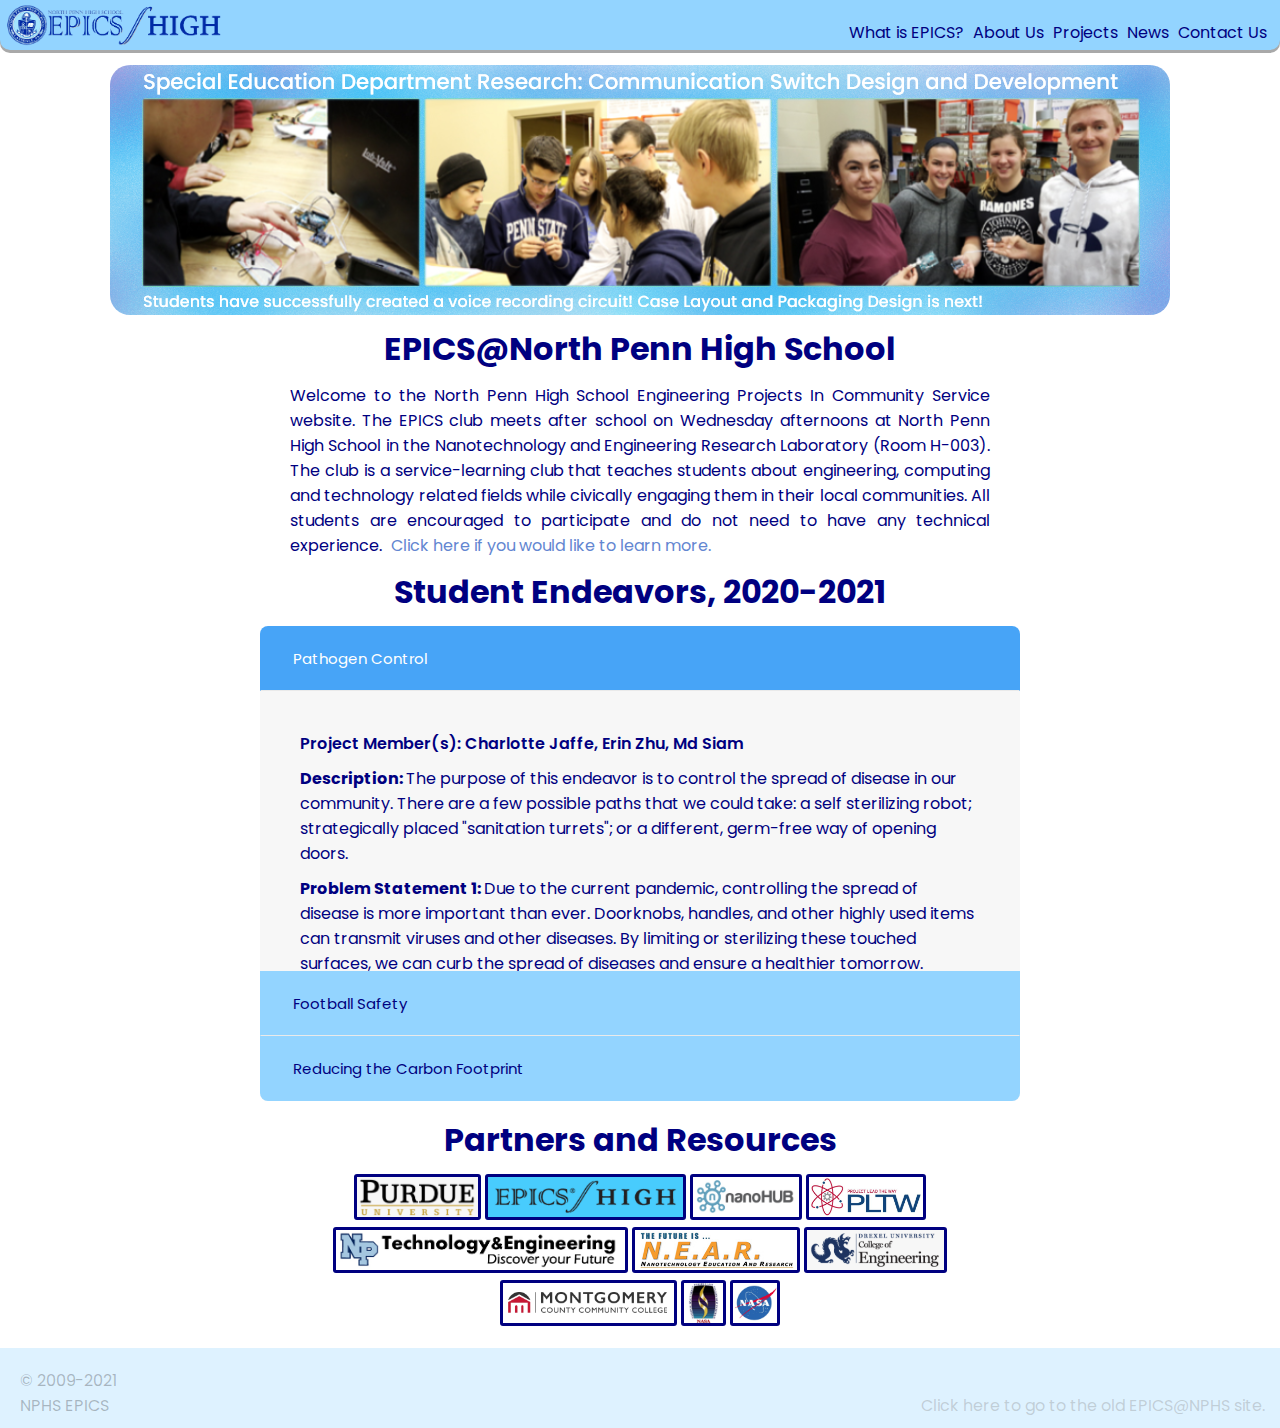
==== index.html @ 74886d47 "visual updates" ====
<!DOCTYPE html>
<html lang="en">
   <head>
      <meta charset="UTF-8">
      <meta name="viewport" content="width=device-width, initial-scale=1.0">
      <link rel="stylesheet" type="text/css" href="css/index.css">
      <link href="https://fonts.googleapis.com/css2?family=Poppins:wght@200;500;700;900&display=swap" rel="stylesheet">
      <title>North Penn EPICS</title>
   </head>
   <body>
      <div class="header">
         <a href="index.html"><img id="logo" src="img/EPICS_logo.png"></a>
         <span id="top_link_group">
         <a class="link_text" href="html/what_is_epics.html">What is EPICS?</a>
         <a class="link_text" href="html/about_us.html">About Us</a>
         <a class="link_text" href="html/projects.html">Projects</a>
         <a class="link_text" href="html/news.html">News</a>
         <a class="link_text" href="html/contact.html">Contact Us</a>
         </span>
      </div>
      <div class="slideshow-container">
         <div class="mySlides animated">
            <img src="img/EPICS_Communication_Switch_Dev.png">
         </div>
         <script src="scripts/slideshow.js"></script>
         <div class="mySlides animated">
            <img src="img/EPICS_Communication_Switch_Dev_Prototype.png">
         </div>
         <div class="mySlides animated">
            <img src="img/Alt_Energy_Sources.png">
         </div>
         <div class="mySlides animated">
            <img src="img/energy_harvest_slide.png">
         </div>
         <!-- <div class="mySlides animated">
            <img src="img/sample_image_4.png">
         </div> -->
         <!-- If you need to put more slides,
            then copy and paste the following:
            <div class="mySlides animated">
                <img src="../img/sample_image_4.png">
            </div>
            -->
      </div>
      <div class="text_section">
         <h1 style="text-align: center;">EPICS@North Penn High School</h1>
         <p id="introduction">Welcome to the North Penn High School Engineering Projects
            In Community Service website. The EPICS club meets 
            after school on Wednesday afternoons at North Penn 
            High School in the Nanotechnology and Engineering 
            Research Laboratory (Room H-003). The club is a 
            service-learning club that teaches students about 
            engineering, computing and technology related fields 
            while civically engaging them in their local communities.  
            All students are encouraged to participate and do not 
            need to have any technical experience. 
            <span>
            <a class="link_text" style="color: rgb(99, 134, 209);" href="html/about_us.html">
            Click here if you would like to learn more.
            </a>
            </span>
         </p>
      </div>
      <div id="student_endeavors">
         <h1 style="text-align: center;">
            Student Endeavors, 2020-2021
         </h1>
         <div class="accordion">
            <!-- If you need to generate more of these, then copy and paste the lines below X amount of times you want to generate X amount of accordian selection boxes.
               <div class="accordion-title"><span>Title</span></div> 
               <div class="accordion-content">Content</div> 
                   <input type="radio" name="select" class="accordion-select" />
               -->
               <input type="radio" name="select" class="accordion-select" checked/>
               <div class="accordion-title"><span>Pathogen Control</span></div>
               <div class="accordion-content">
                  <p style="color: navy; font-weight: 600;">Project Member(s): Charlotte Jaffe, Erin Zhu, Md Siam</p>
                  <p><span style="font-weight: 700;">Description: </span>The purpose of this endeavor is to control the spread of disease in our community. 
                     There are a few possible paths that we could take: a self sterilizing
                     robot; strategically placed "sanitation turrets"; or a different, germ-free 
                     way of opening doors.</p>
                  <p><span style="font-weight: 700;">Problem Statement 1: </span>Due to the current pandemic, controlling the spread of disease is more important than ever. Doorknobs, handles, and other highly used items can transmit viruses and other diseases. By limiting or sterilizing these touched surfaces, we can curb the spread of diseases and ensure a healthier tomorrow. </p>
               </div>   
               <input type="radio" name="select" class="accordion-select"/>
               <div class="accordion-title"><span>Football Safety</span></div>
               <div class="accordion-content">
                  <p style="color: navy; font-weight: 600;">Project Member(s): Matt Pedicone, Cletus Moloney,  Shouvik Majumder, River Ocden</p>
                  <p><span style="font-weight: 700;">Description: </span>Football injury prevention, specifically head injuries.</p>
                  <p><span style="font-weight: 700;">Problem Statement 1: </span>Football is one of America’s most popular sports, with millions playing and watching every season. Yet many parents are reluctant to allow their children to play the sport with its high risk of serious injury, especially to the head. Protective equipment has not adequately protected the player without restricting movement and comfortability. More alternative options should be pursued to help better protect players and rebuild the sports safety reputation.</p>
               </div>
   
            <input type="radio" name="select" class="accordion-select" />
            <div class="accordion-title"><span>Reducing the Carbon Footprint</span></div>
            <div class="accordion-content">
               <p style="color: navy; font-weight: 600;">Project Member(s): Jessica Baek, Tobi Selgiman, Hali Selgiman, Sarah Yakatan, Jada Beach</p>
               <p><span style="font-weight: 700;">Description: </span>Finding ways to reduce the impact of Carbon Footprint</p>
            </div>
            
         </div>
      </div>
      <div class="partners_and_resources">
         <h1 style="margin-top: 15px;">Partners and Resources</h1>
         <div class="partners_and_resources_links" style="margin-top: -5px;" id="Purdue">
            <a href="https://www.purdue.edu/" target="_blank">
            <img src="img/purdue_logo.png">
            </a>
         </div>
         <div class="partners_and_resources_links" id="EPICS_High">
            <a href="https://engineering.purdue.edu/EPICS/purdue/epics-purdue" target="_blank">
            <img src="img/epics_high_logo.png">
            </a>
         </div>
         <div class="partners_and_resources_links" id="nanoHUB">
            <a href="https://nanohub.org/" target="_blank">
            <img src="img/nanohub.png">
            </a>
         </div>
         <div class="partners_and_resources_links" id="PLTW">
            <a href="https://www.pltw.org/" target="_blank">
            <img src="img/pltw.png">
            </a>
         </div>
         <div class="partners_and_resources_links" id="NPHS_Engineering">
            <a href="http://www.northpennengineering.org/" target="_blank">
            <img src="img/npEngineering.jpg">
            </a>
         </div>
         <div class="partners_and_resources_links" id="future_is_near">
            <a href="http://www.thefutureisnear.org/" target="_blank">
            <img src="img/future_is_near.png">
            </a>
         </div>
         <div class="partners_and_resources_links" id="drexel">
            <a href="https://drexel.edu/engineering/" target="_blank">
            <img src="img/drexel.png">
            </a>
         </div>
         <div class="partners_and_resources_links" id="montco">
            <a href="https://www.mc3.edu/" target="_blank">
            <img src="img/montco.png">
            </a>
         </div>
         <div class="partners_and_resources_links" id="PA_space">
            <a href="https://sites.psu.edu/paspacegrant/" target="_blank">
            <img src="img/pa_space.png">
            </a>
         </div>
         <div class="partners_and_resources_links" id="NASA">
            <a href="https://www.nasa.gov/" target="_blank">
            <img src="img/nasa.png">
            </a>
         </div>
      </div>
      <div class="footer" style="margin-top: 15px; padding: 10px 15px 10px 10px; background-color: rgb(var(--color_1), .3); height: 60px; display: flex; justify-content: center;">
         <div id="copyright" style="text-align: left; width: 100%;">
            <p style="color: rgba(0, 0, 0, 0.247);">© 2009-2021<br>NPHS EPICS</p>
         </div>
         <div style="width:80%; text-align: right; display: flex; align-items: flex-end; justify-content: flex-end">
            <a style="color: rgba(128, 128, 128, 0.308); bottom: 0;"  class="link_text" href="http://www.northpennepics.org/index.htm" target="_blank">
            Click here to go to the old EPICS@NPHS site. 
            </a> 
         </div>
      </div>
   </body>
</html>
---- css/index.css ----
*{
    font-family: "Poppins", sans-serif;
    margin: 0;
    padding: 0;
    --color_1: 147, 212, 255; 
    /* Variable color_1 is for adding variable support for the footer and selection color
    any changes to THEME_color_1 should be changed in the color_1 variable
    */
    --theme_color_1: rgb(var(--color_1));
    --theme_color_2: #47a4f7;
    --theme_color_3: navy;
}

html, body{
    width: 100%;
    height: 100%;
    animation: linear fadeIn .2s;
}

.header{
    background-color: var(--theme_color_1);
    width: 100%;
    height: 50px;
    border-radius: 0px 0px 10px 10px;
    box-shadow: darkgrey 0px 3px;
    position: relative;
}

#top_link_group{
    position: absolute;
    bottom: 10%;
    right: 1%;
}

.link_text{
    padding-left: 5px;
    color: var(--theme_color_3);
    vertical-align: bottom;
    text-decoration: none;
}

.link_text:hover{
    color: var(--theme_color_2);
    transition: 0.3s;
    cursor: pointer;
}

#logo{
    height: 50px; /*This should be same as header height*/
    padding: 4px;
    box-sizing: border-box;
}

#introduction{
    text-align: justify;
}

h1, p{
    margin: 10px;
    color: var(--theme_color_3);
}

.text_section{
    width: 720px;
    margin: auto;
}

::selection{
    /* background-color: rgba(255, 255, 0, 0.288); */
    background-color: rgba(var(--color_1), .20);
    text-shadow: rgba(161, 174, 247, 0.459) -2.5px 1.5px;
    color: #41a6ff;
}



#student_endeavors{
    margin: auto;
    width: 760px;
}


p > span > a:hover{
    background-color: var(--theme_color_1);
    
}


.accordion {
    box-sizing: border-box;
    display: flex;
    font-family: Arial, Helvetica, sans-serif;
    overflow: hidden;
    width: 100%;
    margin: auto;
}

.accordion-select {
    cursor: pointer;
    margin: 0;
    opacity: 0;
    z-index: 1;
}

.accordion-title {
    position: relative;
}

.accordion-title:not(:nth-last-child(2))::after {
    border: 1px solid transparent;
    bottom: 0;
    content: '';
    left: 0;
    position: absolute;
    right: 0;
    top: 0;
}

.accordion-title span {
    bottom: 0px;
    box-sizing: border-box;
    display: block;
    position: absolute;
    white-space: nowrap;
    width: 100%;
}

.accordion-content {
    box-sizing: border-box;
    overflow: auto;
    position: relative;
    transition: margin 0.3s ease 0.1s;
}

.accordion-select:checked + .accordion-title + .accordion-content {
    margin-bottom: 0;
    margin-right: 0;
}

/* Generated styles starts here */

.accordion {
    border-radius: 8px;
    flex-direction: column;
    height: auto;
} 

.accordion-title,
.accordion-select  {
    transition: .35s;
    background-color: var(--theme_color_1);
    color: var(--theme_color_3);
    width: 100%;
    height: 65px;
    font-size: 15px;
}

.accordion-select {
    margin-bottom: -65px;
    margin-right: 0;
}

.accordion-title:not(:nth-last-child(2))::after {
    border-bottom-color: rgb(234, 234, 234);
    border-right-color: transparent;
} 

.accordion-select:hover + .accordion-title,
.accordion-select:checked + .accordion-title {
    background-color: var(--theme_color_2);
    color: white;
} 

 .accordion-title span  {	
    transform: rotate(0deg);
    padding-left: 33px;
    padding-right: 33px;
    line-height: 65px;
} 

.accordion-content {
    background-color: #f7f7f7;
    color: #7f8787;
    height: 280px;
    margin-bottom: -280px;
    margin-right: 0;
    padding: 30px;
    width: 100%;
} 

::-webkit-scrollbar{
    background-color: rgba(0, 0, 0, 0.171);
    width: 6px;
}
::-webkit-scrollbar-thumb{
    background-color: rgba(0, 0, 122, 0.562);
    border-radius: 8px;
}
.mySlides {
	display: none;
    height: 100%;
}
.mySlides img {
	width: 100%;
    height: 100%;
    border-radius: 20px;
    -webkit-user-drag: none;
}
.slideshow-container {
	overflow: hidden;
    position: relative;
    margin-top: 15px;
    margin-bottom: auto;
    margin-left: auto;
    margin-right: auto;
    display: flex;
    justify-content: center;
    /* border-radius: 20px; */
	width: 1095px;
    height: 250px;
    -webkit-user-drag: none;
}

/************CSS Animation***********/

.animated { 
   -webkit-animation-name: fadeIn; 
           animation-name: fadeIn; 
   -webkit-animation-duration: 1s; 
           animation-duration: 1s; 
} 
@-webkit-keyframes fadeIn { 
    0% {opacity: 0;} 
    100% {opacity: 1;} 
} 
@keyframes fadeIn { 
    0% {opacity: 0;} 
    100% {opacity: 1;} 
} 
.fadeIn { 
    -webkit-animation-name: fadeIn; 
    animation-name: fadeIn; 
}

.footer{
    height: 40px;
    margin: 0;
    padding: 0;
}


.projects_heading1{
    background-color: var(--theme_color_3);
    color: white;
    padding: 10px;
}

.projects_heading2{
    color:  var(--theme_color_3);
    background-color: var(--theme_color_2);
    padding: 10px;
}

#logo{
    user-select: none;
    -webkit-user-drag: none;
    -moz-window-dragging: none;
    cursor: pointer;
}


.partners_and_resources{
    width: 720px;
    margin: auto;
    text-align: center;
}

.partners_and_resources_links{
    width: auto;
    display: inline-block; 
    border-radius: 3px;
    border: var(--theme_color_3) 3px solid;
    box-sizing: border-box;
}

.partners_and_resources_links img{
    height: 40px;
    display: block;
    user-select: none;
    -webkit-user-drag: none;
}

.partners_and_resources_links:hover{
    filter: opacity(.6);
    transition: .5s ease-out;
}
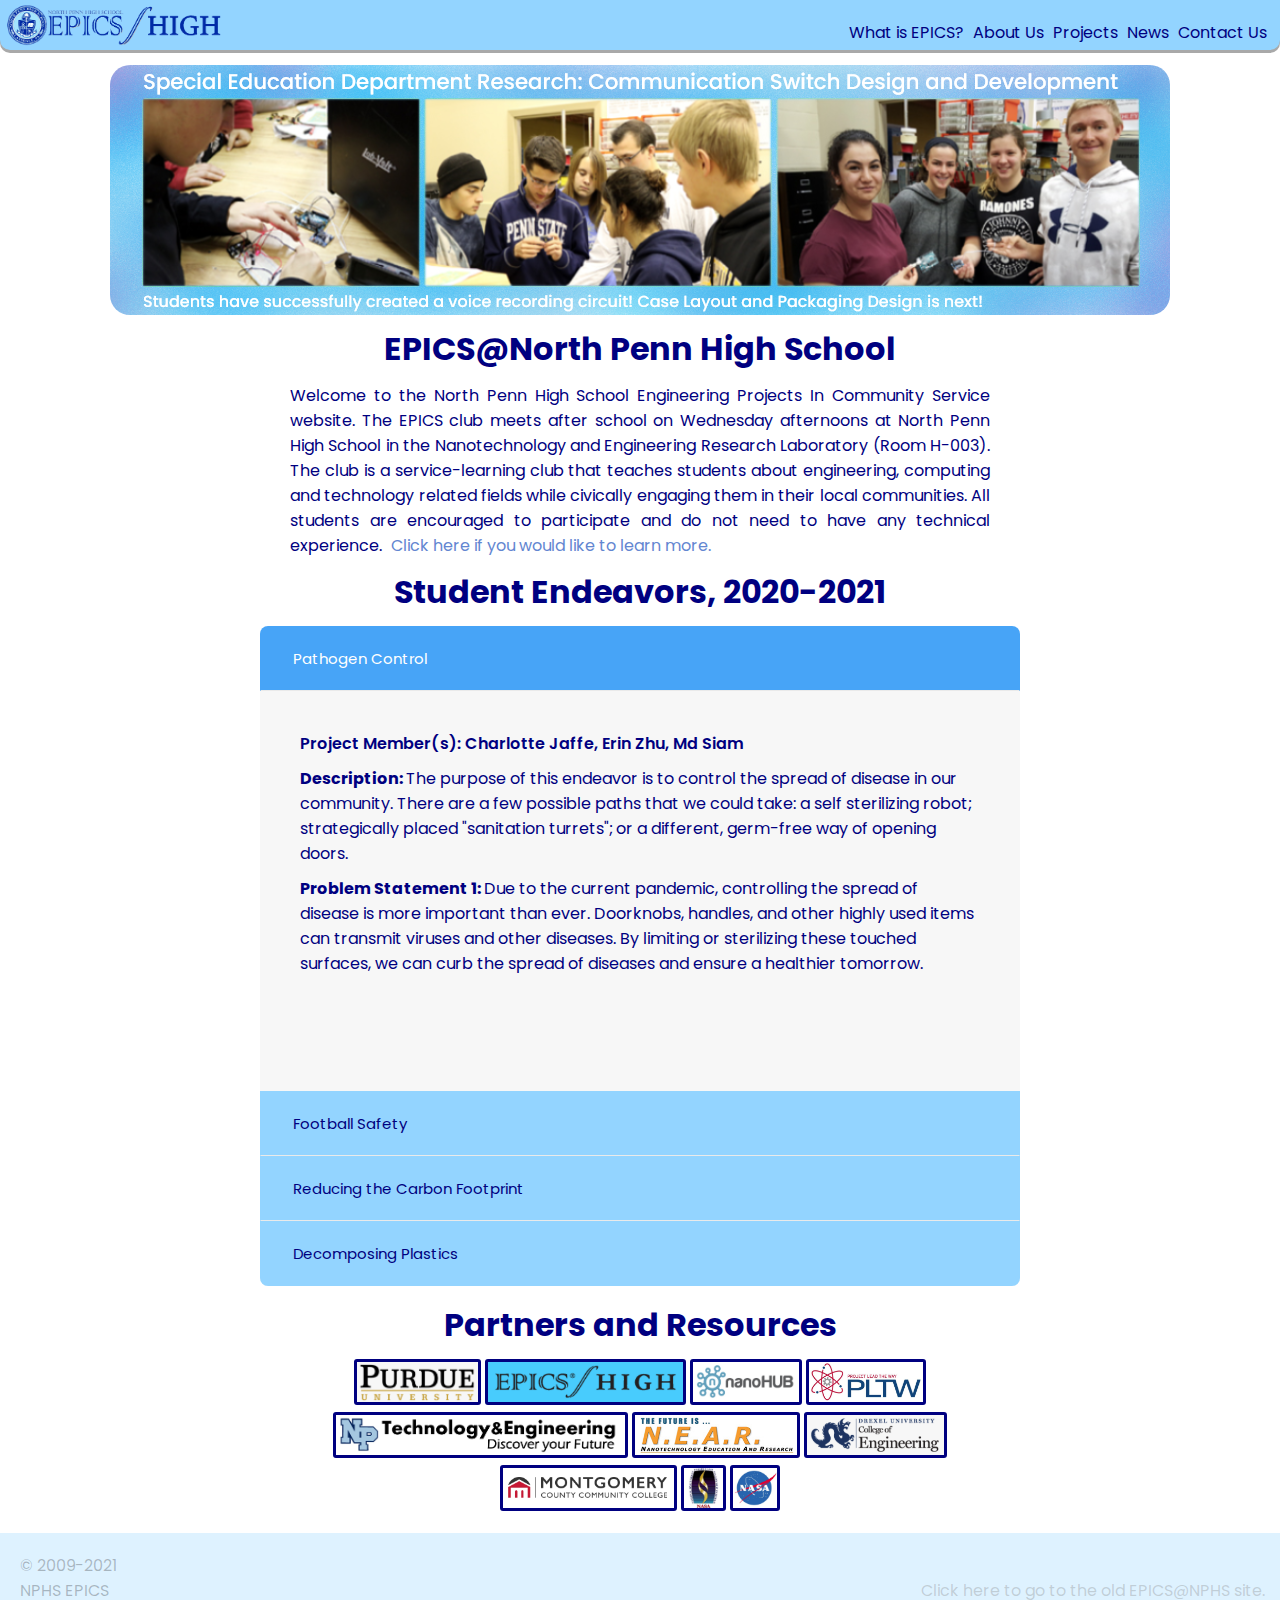
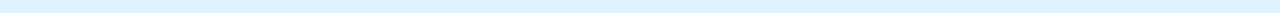
==== commit b5ce69cd: "added content to the student endeavors section; changed size" ====
--- a/index.html
+++ b/index.html
@@ -1,165 +1,188 @@
 <!DOCTYPE html>
 <html lang="en">
-   <head>
-      <meta charset="UTF-8">
-      <meta name="viewport" content="width=device-width, initial-scale=1.0">
-      <link rel="stylesheet" type="text/css" href="css/index.css">
-      <link href="https://fonts.googleapis.com/css2?family=Poppins:wght@200;500;700;900&display=swap" rel="stylesheet">
-      <title>North Penn EPICS</title>
-   </head>
-   <body>
-      <div class="header">
-         <a href="index.html"><img id="logo" src="img/EPICS_logo.png"></a>
-         <span id="top_link_group">
-         <a class="link_text" href="html/what_is_epics.html">What is EPICS?</a>
-         <a class="link_text" href="html/about_us.html">About Us</a>
-         <a class="link_text" href="html/projects.html">Projects</a>
-         <a class="link_text" href="html/news.html">News</a>
-         <a class="link_text" href="html/contact.html">Contact Us</a>
-         </span>
-      </div>
-      <div class="slideshow-container">
-         <div class="mySlides animated">
-            <img src="img/EPICS_Communication_Switch_Dev.png">
-         </div>
-         <script src="scripts/slideshow.js"></script>
-         <div class="mySlides animated">
-            <img src="img/EPICS_Communication_Switch_Dev_Prototype.png">
-         </div>
-         <div class="mySlides animated">
-            <img src="img/Alt_Energy_Sources.png">
-         </div>
-         <div class="mySlides animated">
-            <img src="img/energy_harvest_slide.png">
-         </div>
-         <!-- <div class="mySlides animated">
+    <head>
+        <meta charset="UTF-8" />
+        <meta name="viewport" content="width=device-width, initial-scale=1.0" />
+        <link rel="stylesheet" type="text/css" href="css/index.css" />
+        <link href="https://fonts.googleapis.com/css2?family=Poppins:wght@200;500;700;900&display=swap" rel="stylesheet" />
+        <title>North Penn EPICS</title>
+    </head>
+    <body>
+        <div class="header">
+            <a href="index.html"><img id="logo" src="img/EPICS_logo.png" /></a>
+            <span id="top_link_group">
+                <a class="link_text" href="html/what_is_epics.html">What is EPICS?</a>
+                <a class="link_text" href="html/about_us.html">About Us</a>
+                <a class="link_text" href="html/projects.html">Projects</a>
+                <a class="link_text" href="html/news.html">News</a>
+                <a class="link_text" href="html/contact.html">Contact Us</a>
+            </span>
+        </div>
+        <div class="slideshow-container">
+            <div class="mySlides animated">
+                <img src="img/EPICS_Communication_Switch_Dev.png" />
+            </div>
+            <script src="scripts/slideshow.js"></script>
+            <div class="mySlides animated">
+                <img src="img/EPICS_Communication_Switch_Dev_Prototype.png" />
+            </div>
+            <div class="mySlides animated">
+                <img src="img/Alt_Energy_Sources.png" />
+            </div>
+            <div class="mySlides animated">
+                <img src="img/energy_harvest_slide.png" />
+            </div>
+            <!-- <div class="mySlides animated">
             <img src="img/sample_image_4.png">
          </div> -->
-         <!-- If you need to put more slides,
+            <!-- If you need to put more slides,
             then copy and paste the following:
             <div class="mySlides animated">
                 <img src="../img/sample_image_4.png">
             </div>
             -->
-      </div>
-      <div class="text_section">
-         <h1 style="text-align: center;">EPICS@North Penn High School</h1>
-         <p id="introduction">Welcome to the North Penn High School Engineering Projects
-            In Community Service website. The EPICS club meets 
-            after school on Wednesday afternoons at North Penn 
-            High School in the Nanotechnology and Engineering 
-            Research Laboratory (Room H-003). The club is a 
-            service-learning club that teaches students about 
-            engineering, computing and technology related fields 
-            while civically engaging them in their local communities.  
-            All students are encouraged to participate and do not 
-            need to have any technical experience. 
-            <span>
-            <a class="link_text" style="color: rgb(99, 134, 209);" href="html/about_us.html">
-            Click here if you would like to learn more.
-            </a>
-            </span>
-         </p>
-      </div>
-      <div id="student_endeavors">
-         <h1 style="text-align: center;">
-            Student Endeavors, 2020-2021
-         </h1>
-         <div class="accordion">
-            <!-- If you need to generate more of these, then copy and paste the lines below X amount of times you want to generate X amount of accordian selection boxes.
+        </div>
+        <div class="text_section">
+            <h1 style="text-align: center;">EPICS@North Penn High School</h1>
+            <p id="introduction">
+                Welcome to the North Penn High School Engineering Projects In Community Service website. The EPICS club meets after school on Wednesday afternoons at North Penn High School in the Nanotechnology and Engineering Research
+                Laboratory (Room H-003). The club is a service-learning club that teaches students about engineering, computing and technology related fields while civically engaging them in their local communities. All students are
+                encouraged to participate and do not need to have any technical experience.
+                <span>
+                    <a class="link_text" style="color: rgb(99, 134, 209);" href="html/about_us.html">
+                        Click here if you would like to learn more.
+                    </a>
+                </span>
+            </p>
+        </div>
+        <div id="student_endeavors">
+            <h1 style="text-align: center;">
+                Student Endeavors, 2020-2021
+            </h1>
+            <div class="accordion">
+                <!-- If you need to generate more of these, then copy and paste the lines below X amount of times you want to generate X amount of accordian selection boxes.
                <div class="accordion-title"><span>Title</span></div> 
                <div class="accordion-content">Content</div> 
                    <input type="radio" name="select" class="accordion-select" />
                -->
-               <input type="radio" name="select" class="accordion-select" checked/>
-               <div class="accordion-title"><span>Pathogen Control</span></div>
-               <div class="accordion-content">
-                  <p style="color: navy; font-weight: 600;">Project Member(s): Charlotte Jaffe, Erin Zhu, Md Siam</p>
-                  <p><span style="font-weight: 700;">Description: </span>The purpose of this endeavor is to control the spread of disease in our community. 
-                     There are a few possible paths that we could take: a self sterilizing
-                     robot; strategically placed "sanitation turrets"; or a different, germ-free 
-                     way of opening doors.</p>
-                  <p><span style="font-weight: 700;">Problem Statement 1: </span>Due to the current pandemic, controlling the spread of disease is more important than ever. Doorknobs, handles, and other highly used items can transmit viruses and other diseases. By limiting or sterilizing these touched surfaces, we can curb the spread of diseases and ensure a healthier tomorrow. </p>
-               </div>   
-               <input type="radio" name="select" class="accordion-select"/>
-               <div class="accordion-title"><span>Football Safety</span></div>
-               <div class="accordion-content">
-                  <p style="color: navy; font-weight: 600;">Project Member(s): Matt Pedicone, Cletus Moloney,  Shouvik Majumder, River Ocden</p>
-                  <p><span style="font-weight: 700;">Description: </span>Football injury prevention, specifically head injuries.</p>
-                  <p><span style="font-weight: 700;">Problem Statement 1: </span>Football is one of America’s most popular sports, with millions playing and watching every season. Yet many parents are reluctant to allow their children to play the sport with its high risk of serious injury, especially to the head. Protective equipment has not adequately protected the player without restricting movement and comfortability. More alternative options should be pursued to help better protect players and rebuild the sports safety reputation.</p>
-               </div>
-   
-            <input type="radio" name="select" class="accordion-select" />
-            <div class="accordion-title"><span>Reducing the Carbon Footprint</span></div>
-            <div class="accordion-content">
-               <p style="color: navy; font-weight: 600;">Project Member(s): Jessica Baek, Tobi Selgiman, Hali Selgiman, Sarah Yakatan, Jada Beach</p>
-               <p><span style="font-weight: 700;">Description: </span>Finding ways to reduce the impact of Carbon Footprint</p>
+                <input type="radio" name="select" class="accordion-select" checked />
+                <div class="accordion-title"><span>Pathogen Control</span></div>
+                <div class="accordion-content">
+                    <p style="color: navy; font-weight: 600;">Project Member(s): Charlotte Jaffe, Erin Zhu, Md Siam</p>
+                    <p>
+                        <span style="font-weight: 700;">Description: </span>The purpose of this endeavor is to control the spread of disease in our community. There are a few possible paths that we could take: a self sterilizing robot;
+                        strategically placed "sanitation turrets"; or a different, germ-free way of opening doors.
+                    </p>
+                    <p>
+                        <span style="font-weight: 700;">Problem Statement 1: </span>Due to the current pandemic, controlling the spread of disease is more important than ever. Doorknobs, handles, and other highly used items can transmit
+                        viruses and other diseases. By limiting or sterilizing these touched surfaces, we can curb the spread of diseases and ensure a healthier tomorrow.
+                    </p>
+                </div>
+                <input type="radio" name="select" class="accordion-select" />
+                <div class="accordion-title"><span>Football Safety</span></div>
+                <div class="accordion-content">
+                    <p style="color: navy; font-weight: 600;">Project Member(s): Matt Pedicone, Cletus Moloney, Shouvik Majumder, River Ocden</p>
+                    <p><span style="font-weight: 700;">Description: </span>Football injury prevention, specifically head injuries.</p>
+                    <p>
+                        <span style="font-weight: 700;">Problem Statement 1: </span>Football is one of America’s most popular sports, with millions playing and watching every season. Yet many parents are reluctant to allow their children to
+                        play the sport with its high risk of serious injury, especially to the head. Protective equipment has not adequately protected the player without restricting movement and comfortability. More alternative options
+                        should be pursued to help better protect players and rebuild the sports safety reputation.
+                    </p>
+                </div>
+
+                <input type="radio" name="select" class="accordion-select" />
+                <div class="accordion-title"><span>Reducing the Carbon Footprint</span></div>
+                <div class="accordion-content">
+                    <p style="color: navy; font-weight: 600;">Project Member(s): Jessica Baek, Tobi Selgiman, Hali Sselgiman, Sarah Yakatan, Jada Beach</p>
+                    <p><span style="font-weight: 700;">Description: </span>Finding ways to reduce the impact of Carbon Footprint</p>
+                    <p>
+                        <span style="font-weight: 700;">Problem Statement 1: </span>Carbon emission is one of the leading causes of climate change and has various negative effects on the environment. By studying the results of
+                        nanotechnology and its ability to capture carbon we can experiment with different masses of solute to create a nanofiber that successfully captures large amounts of carbon.
+                    </p>
+                </div>
+                <input type="radio" name="select" class="accordion-select" />
+                <div class="accordion-title"><span>Decomposing Plastics</span></div>
+                <div class="accordion-content">
+                    <p style="color: navy; font-weight: 600;">Project Member(s): Emme Blanchard, Noshin Sinthi, Arushi Mittal</p>
+                    <p><span style="font-weight: 700;">Description: </span>Eco-friendly breakdown of plastics / Biodegradable materials</p>
+                    <p>
+                        <span style="font-weight: 700;">Problem Statement 1: </span>Synthetic, petroleum-based plastics are detrimental to the environment. Contaminating both our soils and our oceans, millions of tons of plastic end up in
+                        landfills, and it is responsible for over the death of 100 million marine animals each year. Because petroleum-based plastics are not made of organic material, they can take anywhere from 450-1000 years to decompose,
+                        and release several harmful toxins in the process. Though
+                    </p>
+                    <p>
+                        <span style="font-weight: 700;">Problem Statement 2: </span>Synthetic, petroleum-based plastics are detrimental to the environment. Contaminating both our soils and our oceans, millions of tons of plastic end up in
+                        landfills, and it is responsible for over the death of 100 million marine animals each year. Because petroleum-based plastics are not made of organic material, they can take anywhere from 450-1000 years to decompose,
+                        and release several harmful toxins in the process. Though
+                    </p>
+                </div>
             </div>
-            
-         </div>
-      </div>
-      <div class="partners_and_resources">
-         <h1 style="margin-top: 15px;">Partners and Resources</h1>
-         <div class="partners_and_resources_links" style="margin-top: -5px;" id="Purdue">
-            <a href="https://www.purdue.edu/" target="_blank">
-            <img src="img/purdue_logo.png">
-            </a>
-         </div>
-         <div class="partners_and_resources_links" id="EPICS_High">
-            <a href="https://engineering.purdue.edu/EPICS/purdue/epics-purdue" target="_blank">
-            <img src="img/epics_high_logo.png">
-            </a>
-         </div>
-         <div class="partners_and_resources_links" id="nanoHUB">
-            <a href="https://nanohub.org/" target="_blank">
-            <img src="img/nanohub.png">
-            </a>
-         </div>
-         <div class="partners_and_resources_links" id="PLTW">
-            <a href="https://www.pltw.org/" target="_blank">
-            <img src="img/pltw.png">
-            </a>
-         </div>
-         <div class="partners_and_resources_links" id="NPHS_Engineering">
-            <a href="http://www.northpennengineering.org/" target="_blank">
-            <img src="img/npEngineering.jpg">
-            </a>
-         </div>
-         <div class="partners_and_resources_links" id="future_is_near">
-            <a href="http://www.thefutureisnear.org/" target="_blank">
-            <img src="img/future_is_near.png">
-            </a>
-         </div>
-         <div class="partners_and_resources_links" id="drexel">
-            <a href="https://drexel.edu/engineering/" target="_blank">
-            <img src="img/drexel.png">
-            </a>
-         </div>
-         <div class="partners_and_resources_links" id="montco">
-            <a href="https://www.mc3.edu/" target="_blank">
-            <img src="img/montco.png">
-            </a>
-         </div>
-         <div class="partners_and_resources_links" id="PA_space">
-            <a href="https://sites.psu.edu/paspacegrant/" target="_blank">
-            <img src="img/pa_space.png">
-            </a>
-         </div>
-         <div class="partners_and_resources_links" id="NASA">
-            <a href="https://www.nasa.gov/" target="_blank">
-            <img src="img/nasa.png">
-            </a>
-         </div>
-      </div>
-      <div class="footer" style="margin-top: 15px; padding: 10px 15px 10px 10px; background-color: rgb(var(--color_1), .3); height: 60px; display: flex; justify-content: center;">
-         <div id="copyright" style="text-align: left; width: 100%;">
-            <p style="color: rgba(0, 0, 0, 0.247);">© 2009-2021<br>NPHS EPICS</p>
-         </div>
-         <div style="width:80%; text-align: right; display: flex; align-items: flex-end; justify-content: flex-end">
-            <a style="color: rgba(128, 128, 128, 0.308); bottom: 0;"  class="link_text" href="http://www.northpennepics.org/index.htm" target="_blank">
-            Click here to go to the old EPICS@NPHS site. 
-            </a> 
-         </div>
-      </div>
-   </body>
-</html>+        </div>
+        <div class="partners_and_resources">
+            <h1 style="margin-top: 15px;">Partners and Resources</h1>
+            <div class="partners_and_resources_links" style="margin-top: -5px;" id="Purdue">
+                <a href="https://www.purdue.edu/" target="_blank">
+                    <img src="img/purdue_logo.png" />
+                </a>
+            </div>
+            <div class="partners_and_resources_links" id="EPICS_High">
+                <a href="https://engineering.purdue.edu/EPICS/purdue/epics-purdue" target="_blank">
+                    <img src="img/epics_high_logo.png" />
+                </a>
+            </div>
+            <div class="partners_and_resources_links" id="nanoHUB">
+                <a href="https://nanohub.org/" target="_blank">
+                    <img src="img/nanohub.png" />
+                </a>
+            </div>
+            <div class="partners_and_resources_links" id="PLTW">
+                <a href="https://www.pltw.org/" target="_blank">
+                    <img src="img/pltw.png" />
+                </a>
+            </div>
+            <div class="partners_and_resources_links" id="NPHS_Engineering">
+                <a href="http://www.northpennengineering.org/" target="_blank">
+                    <img src="img/npEngineering.jpg" />
+                </a>
+            </div>
+            <div class="partners_and_resources_links" id="future_is_near">
+                <a href="http://www.thefutureisnear.org/" target="_blank">
+                    <img src="img/future_is_near.png" />
+                </a>
+            </div>
+            <div class="partners_and_resources_links" id="drexel">
+                <a href="https://drexel.edu/engineering/" target="_blank">
+                    <img src="img/drexel.png" />
+                </a>
+            </div>
+            <div class="partners_and_resources_links" id="montco">
+                <a href="https://www.mc3.edu/" target="_blank">
+                    <img src="img/montco.png" />
+                </a>
+            </div>
+            <div class="partners_and_resources_links" id="PA_space">
+                <a href="https://sites.psu.edu/paspacegrant/" target="_blank">
+                    <img src="img/pa_space.png" />
+                </a>
+            </div>
+            <div class="partners_and_resources_links" id="NASA">
+                <a href="https://www.nasa.gov/" target="_blank">
+                    <img src="img/nasa.png" />
+                </a>
+            </div>
+        </div>
+        <div class="footer" style="margin-top: 15px; padding: 10px 15px 10px 10px; background-color: rgb(var(--color_1), 0.3); height: 60px; display: flex; justify-content: center;">
+            <div id="copyright" style="text-align: left; width: 100%;">
+                <p style="color: rgba(0, 0, 0, 0.247);">
+                    © 2009-2021<br />
+                    NPHS EPICS
+                </p>
+            </div>
+            <div style="width: 80%; text-align: right; display: flex; align-items: flex-end; justify-content: flex-end;">
+                <a style="color: rgba(128, 128, 128, 0.308); bottom: 0;" class="link_text" href="http://www.northpennepics.org/index.htm" target="_blank">
+                    Click here to go to the old EPICS@NPHS site.
+                </a>
+            </div>
+        </div>
+    </body>
+</html>
--- a/css/index.css
+++ b/css/index.css
@@ -181,8 +181,8 @@
 .accordion-content {
     background-color: #f7f7f7;
     color: #7f8787;
-    height: 280px;
-    margin-bottom: -280px;
+    height: 400px;
+    margin-bottom: -400px;
     margin-right: 0;
     padding: 30px;
     width: 100%;
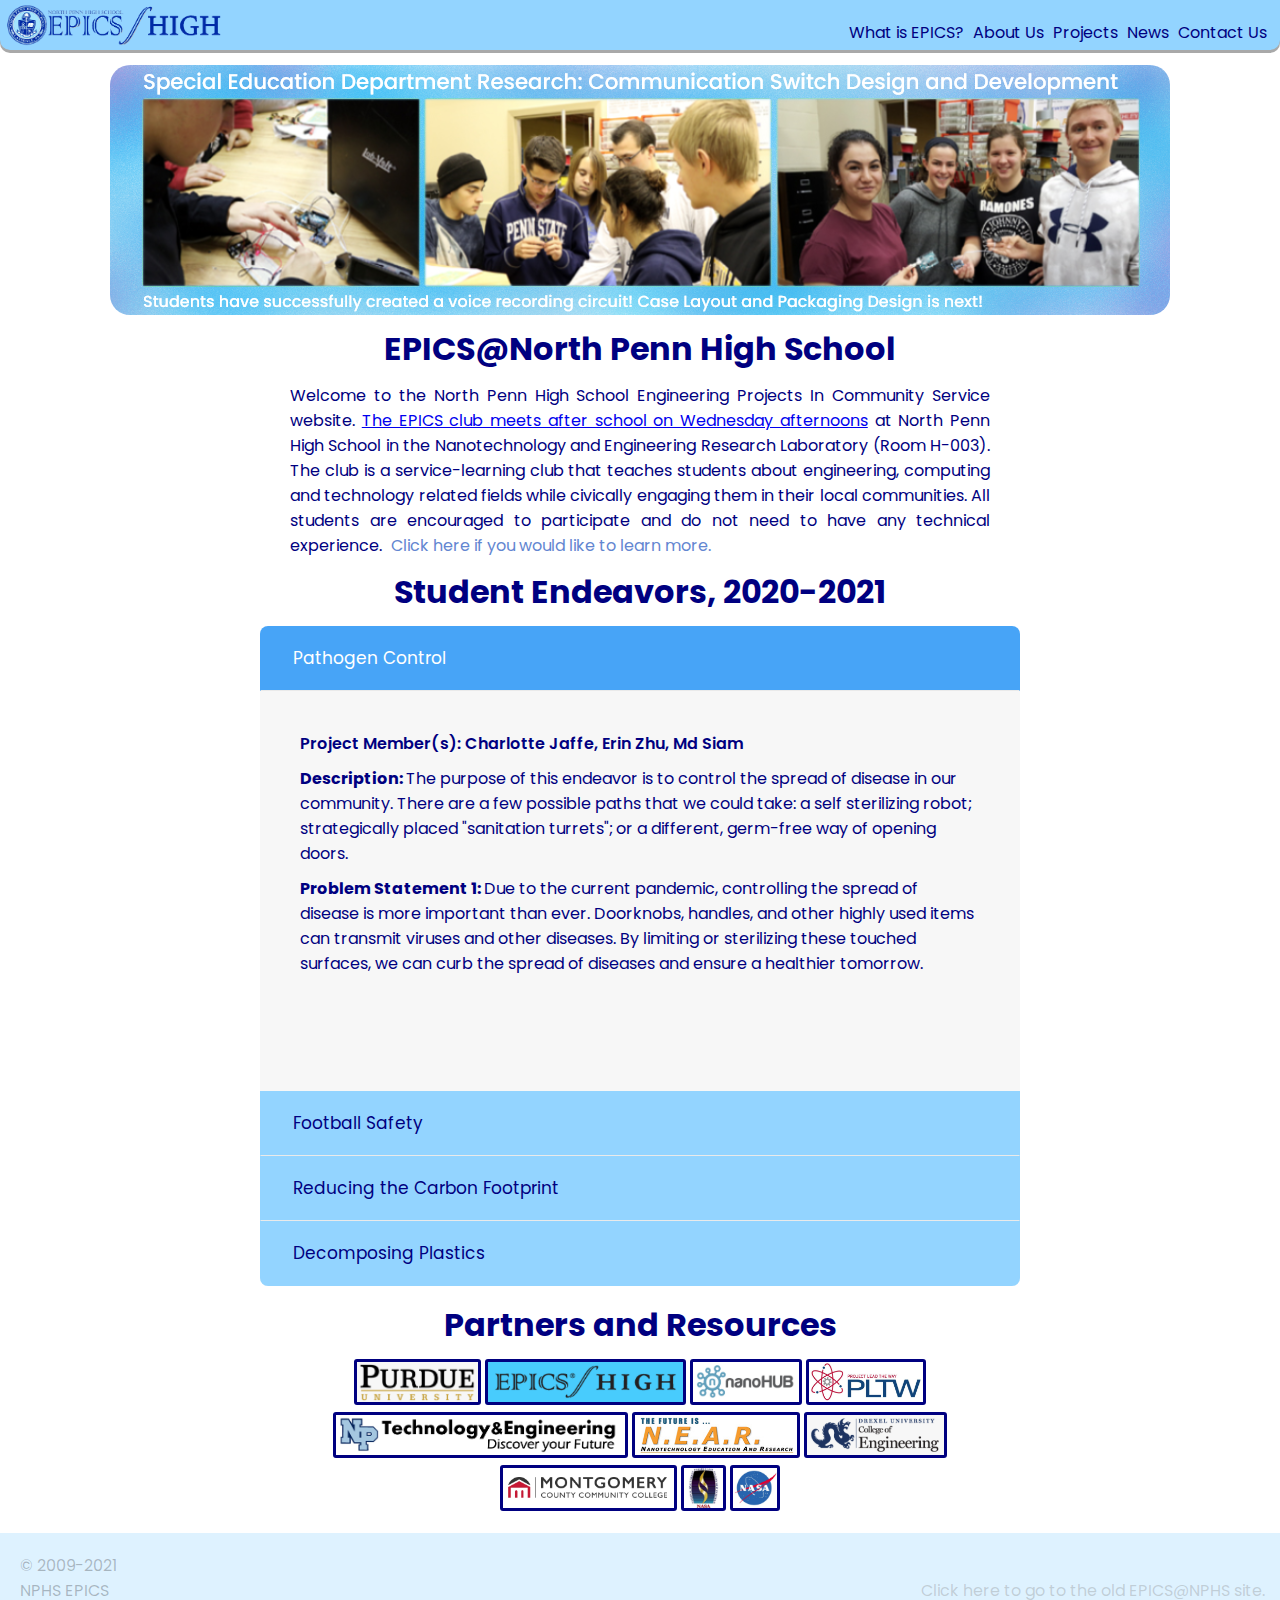
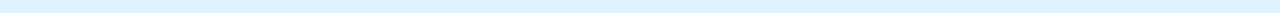
==== commit ce3d2fcd: "more mobile friendly" ====
--- a/index.html
+++ b/index.html
@@ -2,7 +2,7 @@
 <html lang="en">
     <head>
         <meta charset="UTF-8" />
-        <meta name="viewport" content="width=device-width, initial-scale=1.0" />
+        <meta name="viewport" content="width=1024px" />
         <link rel="stylesheet" type="text/css" href="css/index.css" />
         <link href="https://fonts.googleapis.com/css2?family=Poppins:wght@200;500;700;900&display=swap" rel="stylesheet" />
         <title>North Penn EPICS</title>
@@ -45,7 +45,7 @@
         <div class="text_section">
             <h1 style="text-align: center;">EPICS@North Penn High School</h1>
             <p id="introduction">
-                Welcome to the North Penn High School Engineering Projects In Community Service website. The EPICS club meets after school on Wednesday afternoons at North Penn High School in the Nanotechnology and Engineering Research
+                Welcome to the North Penn High School Engineering Projects In Community Service website. <a href="https://meet.google.com/lookup/eqnbzkldra?authuser=0&hs=179">The EPICS club meets after school on Wednesday afternoons</a> at North Penn High School in the Nanotechnology and Engineering Research
                 Laboratory (Room H-003). The club is a service-learning club that teaches students about engineering, computing and technology related fields while civically engaging them in their local communities. All students are
                 encouraged to participate and do not need to have any technical experience.
                 <span>
@@ -93,7 +93,7 @@
                 <input type="radio" name="select" class="accordion-select" />
                 <div class="accordion-title"><span>Reducing the Carbon Footprint</span></div>
                 <div class="accordion-content">
-                    <p style="color: navy; font-weight: 600;">Project Member(s): Jessica Baek, Tobi Selgiman, Hali Sselgiman, Sarah Yakatan, Jada Beach</p>
+                    <p style="color: navy; font-weight: 600;">Project Member(s): Jessica Baek, Tobi Selgiman, Hali Selgiman, Sarah Yakatan, Jada Beach</p>
                     <p><span style="font-weight: 700;">Description: </span>Finding ways to reduce the impact of Carbon Footprint</p>
                     <p>
                         <span style="font-weight: 700;">Problem Statement 1: </span>Carbon emission is one of the leading causes of climate change and has various negative effects on the environment. By studying the results of
--- a/css/index.css
+++ b/css/index.css
@@ -152,7 +152,7 @@
     color: var(--theme_color_3);
     width: 100%;
     height: 65px;
-    font-size: 15px;
+    font-size: 17px;
 }
 
 .accordion-select {
@@ -293,4 +293,18 @@
 .partners_and_resources_links:hover{
     filter: opacity(.6);
     transition: .5s ease-out;
-} +} 
+
+
+@media screen and (min-width: 501px) and (max-width: 1225px){
+    .slideshow-container{
+        display: none !important;
+    }
+    .accordion-title{
+        font-size: 18px;
+    }
+    .footer{
+        box-shadow: 0 50vh 0 50vh rgba(var(--color_1), 0.3);
+    }
+}
+
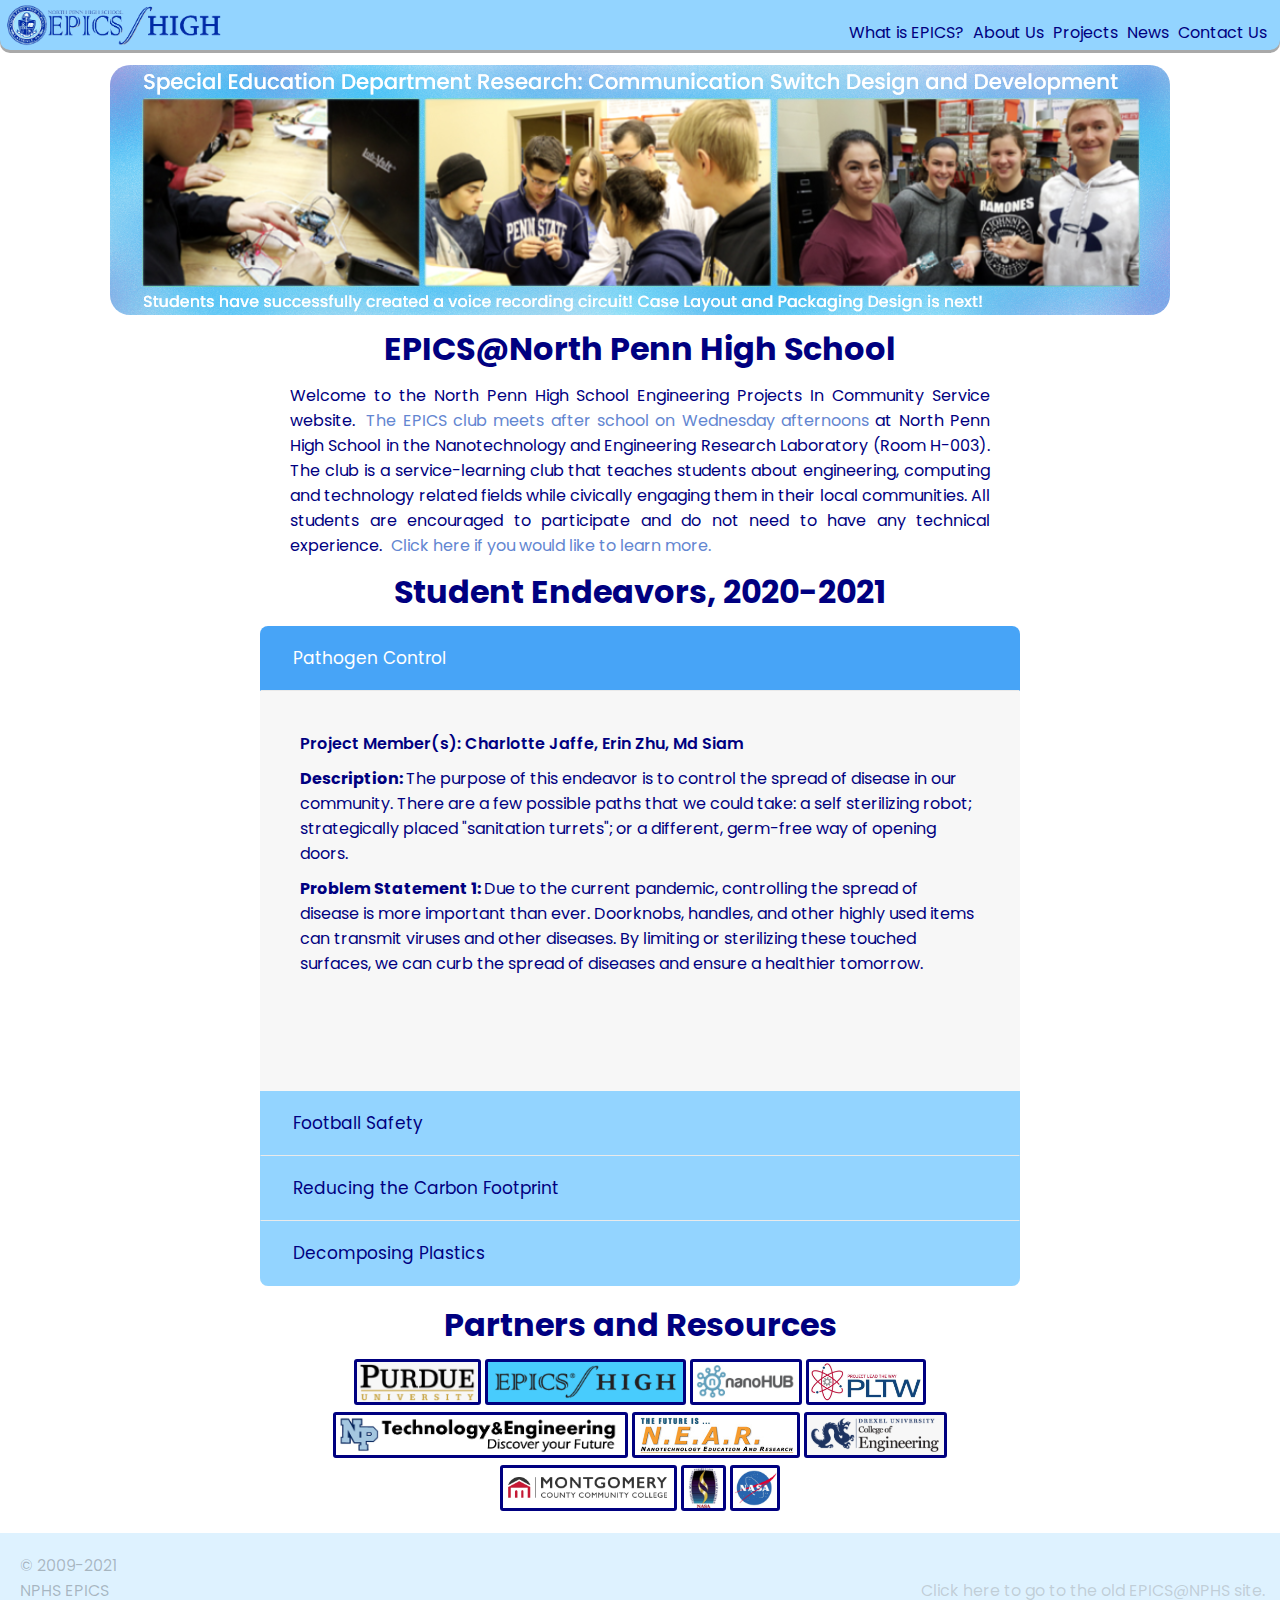
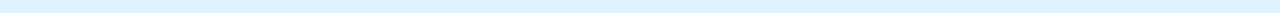
==== commit 27f9ace5: "Update index.html" ====
--- a/index.html
+++ b/index.html
@@ -45,7 +45,7 @@
         <div class="text_section">
             <h1 style="text-align: center;">EPICS@North Penn High School</h1>
             <p id="introduction">
-                Welcome to the North Penn High School Engineering Projects In Community Service website. <a href="https://meet.google.com/lookup/eqnbzkldra?authuser=0&hs=179">The EPICS club meets after school on Wednesday afternoons</a> at North Penn High School in the Nanotechnology and Engineering Research
+                Welcome to the North Penn High School Engineering Projects In Community Service website. <a class="link_text" style="color: rgb(99, 134, 209);" href="https://meet.google.com/lookup/eqnbzkldra?authuser=0&hs=179" target="_blank">The EPICS club meets after school on Wednesday afternoons</a> at North Penn High School in the Nanotechnology and Engineering Research
                 Laboratory (Room H-003). The club is a service-learning club that teaches students about engineering, computing and technology related fields while civically engaging them in their local communities. All students are
                 encouraged to participate and do not need to have any technical experience.
                 <span>
@@ -108,12 +108,7 @@
                     <p>
                         <span style="font-weight: 700;">Problem Statement 1: </span>Synthetic, petroleum-based plastics are detrimental to the environment. Contaminating both our soils and our oceans, millions of tons of plastic end up in
                         landfills, and it is responsible for over the death of 100 million marine animals each year. Because petroleum-based plastics are not made of organic material, they can take anywhere from 450-1000 years to decompose,
-                        and release several harmful toxins in the process. Though
-                    </p>
-                    <p>
-                        <span style="font-weight: 700;">Problem Statement 2: </span>Synthetic, petroleum-based plastics are detrimental to the environment. Contaminating both our soils and our oceans, millions of tons of plastic end up in
-                        landfills, and it is responsible for over the death of 100 million marine animals each year. Because petroleum-based plastics are not made of organic material, they can take anywhere from 450-1000 years to decompose,
-                        and release several harmful toxins in the process. Though
+                        and release several harmful toxins in the process.
                     </p>
                 </div>
             </div>
